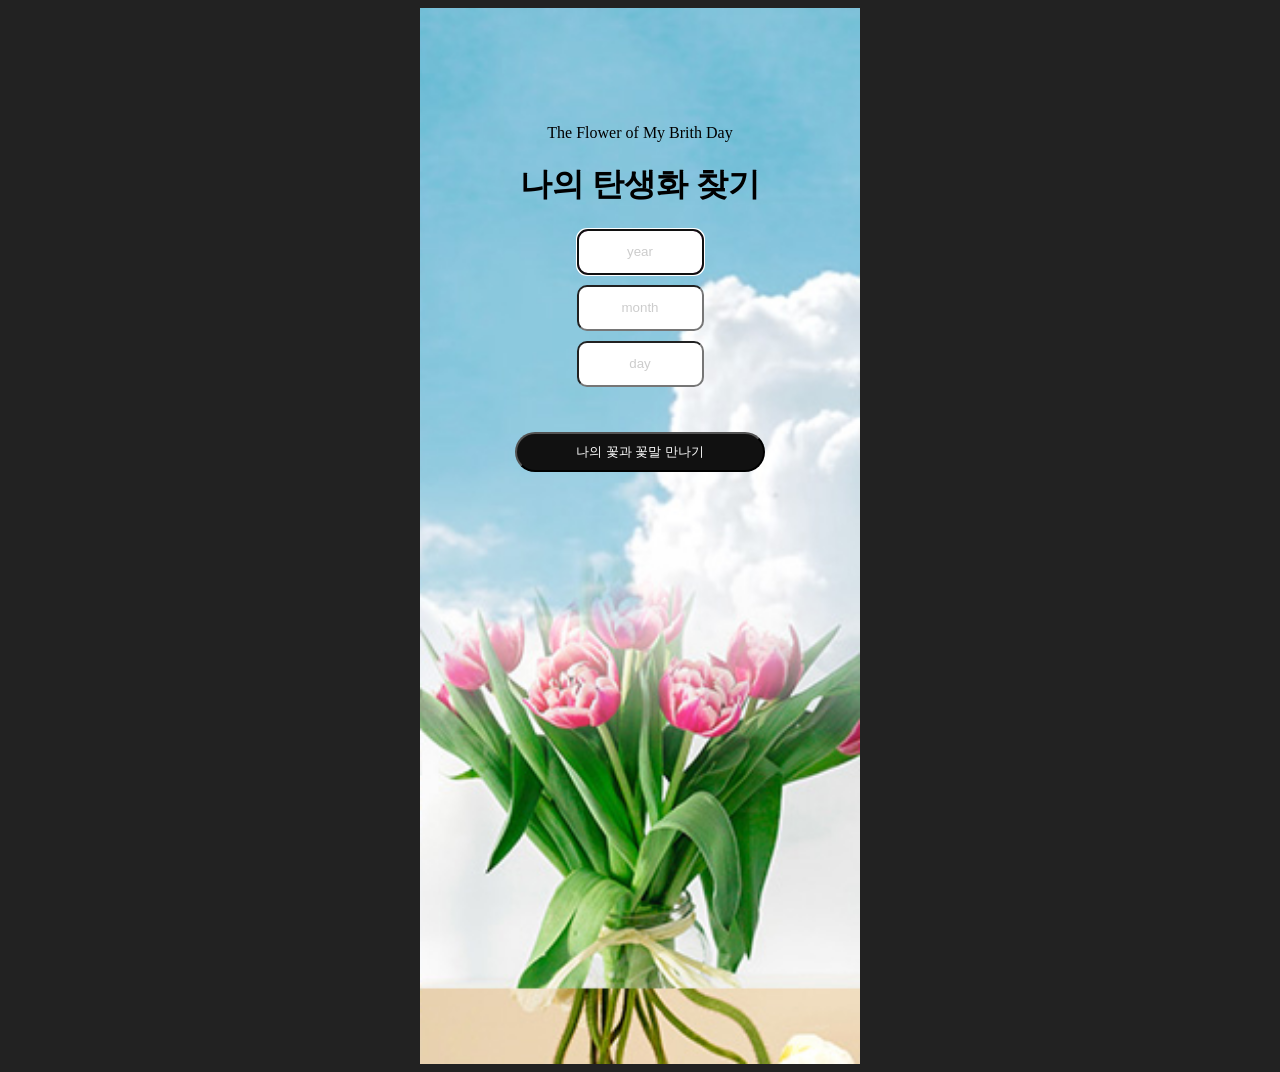
==== index.html @ 9e957d95 "first" ====
<!DOCTYPE html>
<html lang="ko">
<head>
    <meta charset="UTF-8">
    <meta name="viewport" content="width=device-width, initial-scale=1.0">
    <meta name="description" content="">
    <meta name="keywords" content="">
    <title>나의 탄생화 찾기</title>
    <link rel="shortcut icon" href="./images/favicon.png" type="image/x-icon">
    <link rel="stylesheet" href="./styles/reset.css">
    <link rel="stylesheet" href="./styles/index.css">
</head>
<body>
    <div id="wrap">
        <div id="title">
            <p>The Flower of My Brith Day</p>
            <h1>나의 <span>탄생화</span> 찾기</h1>
        </div>
        <form action="#" method="get" id="birthday_frm">
            <input autofocus type="text" name="user_year" placeholder="year" id="user_year">
            <input type="text" name="user_month" placeholder="month" id="user_month">
            <input type="text" name="user_day" placeholder="day" id="user_day">
            <button onclick="window.location.href='./result.html'" type="button" id="birthday_btn">나의 꽃과 꽃말 만나기</button>
        </form>
        <!-- <ol id="contents">
            <li class="year">year</li>
            <li class="month">month</li>
            <li class="day">day</li>
        </ol>
        <a href="./result.html" class="birthday_btn">나의 꽃과 꽃말 만나기</a> -->
    </div>
</body>
</html>
---- styles/index.css ----
body {background-color:#222;}
#wrap {
    background-color:#fff;
    width:440px; height:956px;
    margin: 0 auto;
    background-image:url(../images/bg1.jpg);
    background-size:200% auto;/* w h */
    background-repeat:no-repeat;/* 화면보다 이미지가 작을 때 */
    background-position:right center;/* x y */
    padding:100px 0 0;
    text-align:center;
}
#wrap #title {}
#wrap #title p {
    margin-bottom:12px;
}
#wrap #title h1 {}
#wrap #title h1 span {}
#wrap #birthday_frm {}
#wrap #birthday_frm > * {
    display:block;
    margin:0 auto;
}
#wrap #birthday_frm input {
    width:119px; height:40px;
    text-align:center;
    border-radius:10px;
    color:#000;
}
#wrap #birthday_frm input::placeholder {color:#ccc;}
#wrap #birthday_frm input:focus {border:2px solid #f0c;}
#wrap #birthday_frm #user_year {margin-bottom:10px;}
#wrap #birthday_frm #user_month {margin-bottom:10px;}
#wrap #birthday_frm #user_day {margin-bottom:45px;}
#wrap #birthday_frm #birthday_btn {
    width:250px; height:40px; 
    background-color:#111; color:#fff; border-radius:20px;
}
#wrap #birthday_frm #birthday_btn:hover {
    background-color:#555;
}
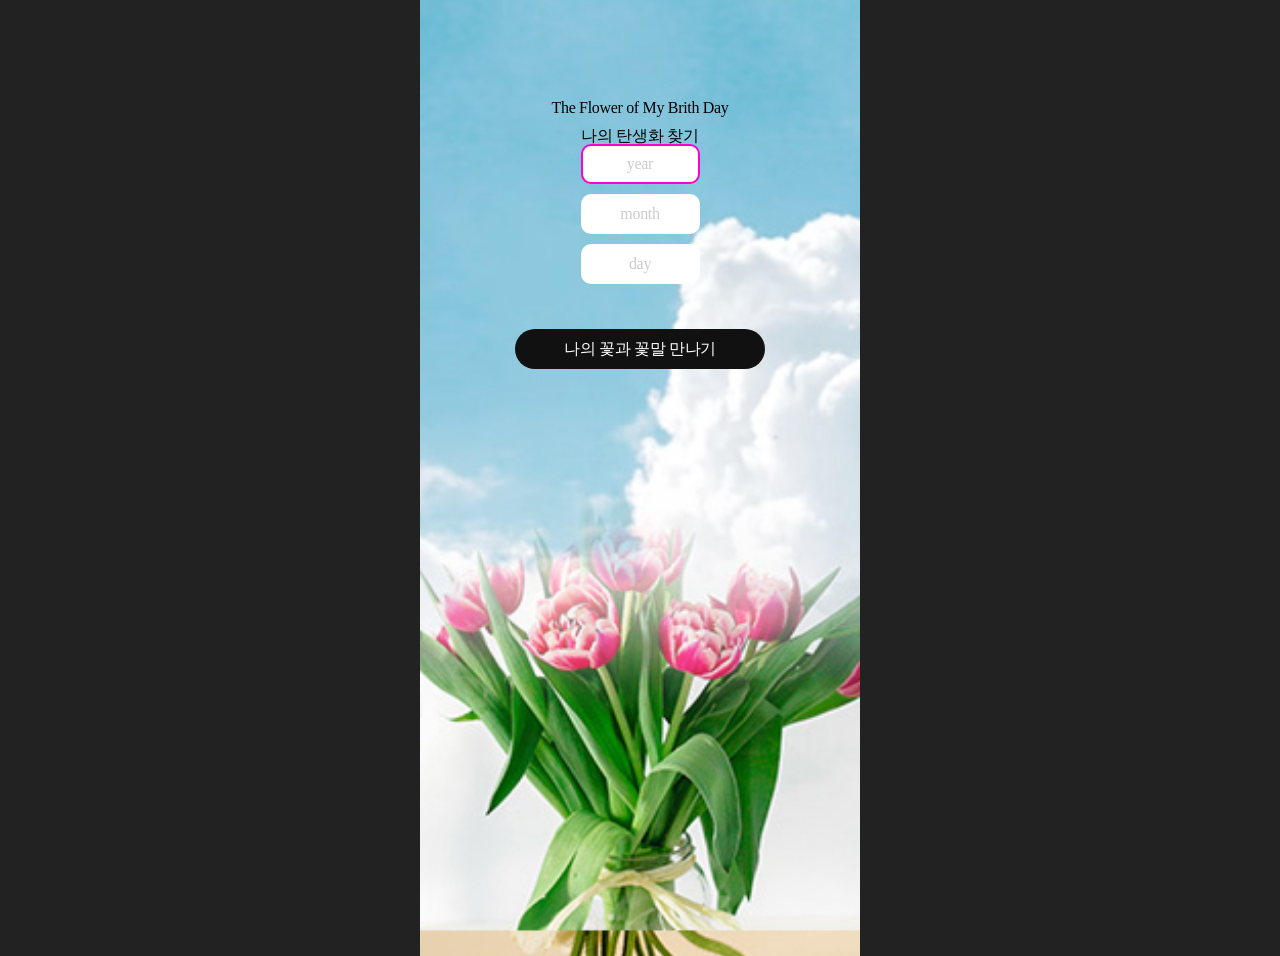
==== commit 03f3a583: "error_msg" ====
--- a/index.html
+++ b/index.html
@@ -9,6 +9,7 @@
     <link rel="shortcut icon" href="./images/favicon.png" type="image/x-icon">
     <link rel="stylesheet" href="./styles/reset.css">
     <link rel="stylesheet" href="./styles/index.css">
+    <script src="./scripts/index.js" defer></script>
 </head>
 <body>
     <div id="wrap">
@@ -20,8 +21,13 @@
             <input autofocus type="text" name="user_year" placeholder="year" id="user_year">
             <input type="text" name="user_month" placeholder="month" id="user_month">
             <input type="text" name="user_day" placeholder="day" id="user_day">
-            <button onclick="window.location.href='./result.html'" type="button" id="birthday_btn">나의 꽃과 꽃말 만나기</button>
+            <!-- <button onclick="window.location.href='./result.html'" type="button" id="birthday_btn">나의 꽃과 꽃말 만나기</button> -->
+            <button type="button" id="birthday_btn">나의 꽃과 꽃말 만나기</button>
         </form>
+        <p class="error_msg1 error_msg">태어난 년도를 입력해주세요.</p>
+        <p class="error_msg2 error_msg">태어난 달을 입력해주세요.</p>
+        <p class="error_msg3 error_msg">태어난 날을 입력해주세요.</p>
+        <p class="error_msg4 error_msg">숫자로만 입력해주세요.</p>
         <!-- <ol id="contents">
             <li class="year">year</li>
             <li class="month">month</li>
--- a/styles/index.css
+++ b/styles/index.css
@@ -38,4 +38,10 @@
 }
 #wrap #birthday_frm #birthday_btn:hover {
     background-color:#555;
+}
+#wrap .error_msg {
+    font-size:0.75rem; color:#f00; 
+    font-family:'맑은 고딕', sans-serif;
+    line-height:2; font-weight:600;
+    display:none;/* 초기 숨기기 */
 }
